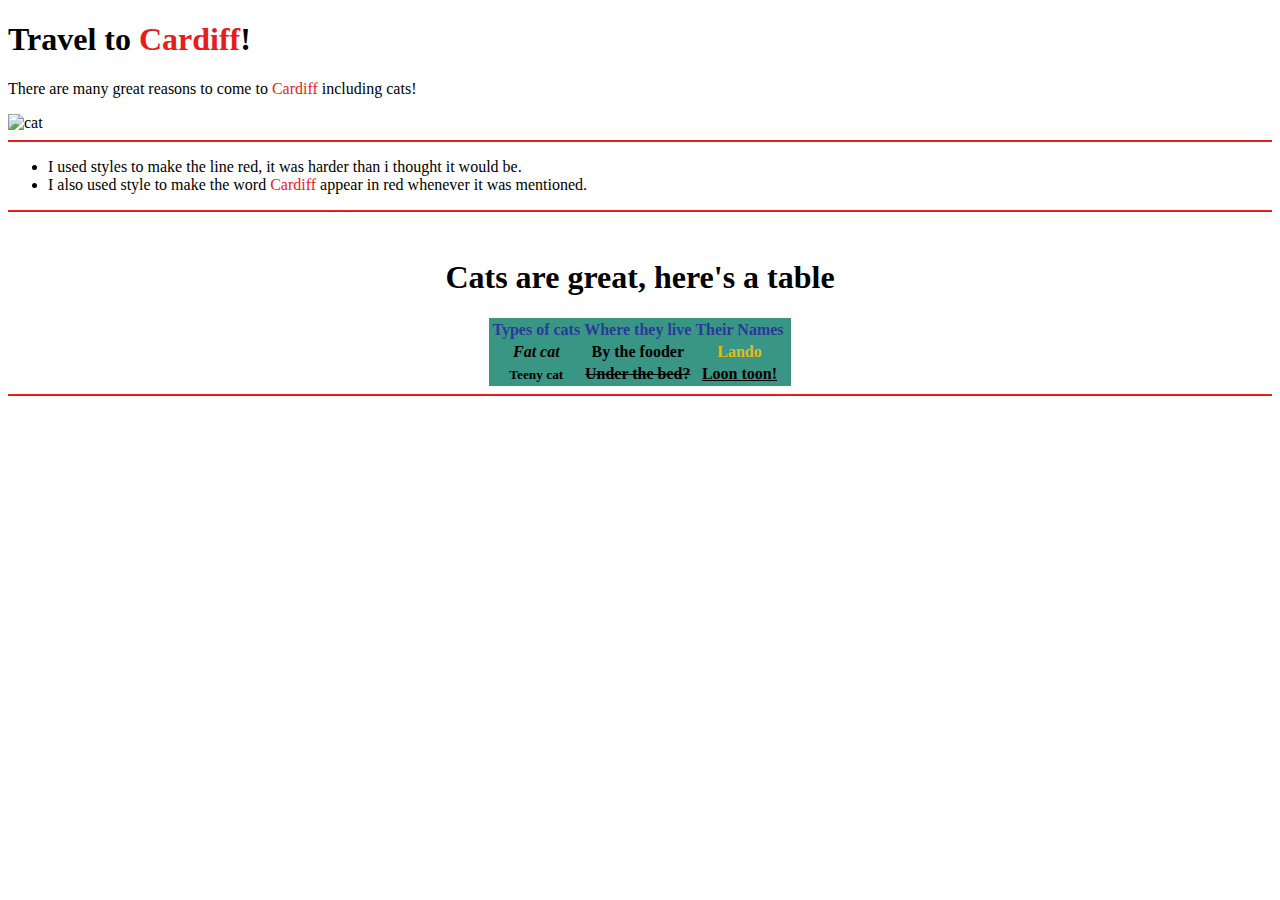
==== index.html @ a4ede096 "Update index.html" ====
<!DOCTYPE html>
<html>
    <head>
        <meta charset="utf-8">
        <title>Project: Travel webpage</title>
        <style>
            .cardiff {
                color:rgb(232, 28, 28);
            }
            hr {
                height:2px;
                border-width:0;
                color:rgb(232, 28, 28);
                background-color:rgb(232, 28, 28);
            }
            th {
                margin:center;
            }
            #tableHeaders {
                color:rgb(43, 57, 153);
            }
            #lando {
                color:rgb(227, 186, 22);
            }
            #cats {
                text-align:center;
            }
            table {
                margin-left:auto;
                margin-right:auto;
                background-color:rgb(57, 150, 133);
            }
        </style>
    </head>
    <body>
    
        <h1>Travel to <span class="cardiff">Cardiff</span>!</h1>
        <p> There are many great reasons to come to <span class="cardiff">Cardiff</span> including cats!</p>
        <img src="https://cdn.kastatic.org/third_party/javascript-khansrc/live-editor/build/images/animals/cat.png" alt="cat" width="400">
        <hr>
        <ul>
            <li>I used styles to make the line red, it was harder than i thought it would be.</li>
            <li>I also used style to make the word <span class="cardiff">Cardiff</span> appear in red whenever it was mentioned.</li>
        </ul>
        <hr>
        <br>
        <h1 id="cats">Cats are great, here's a table</h1>
        <table>
            <tr id="tableHeaders">
                <th>Types of cats</th>
                <th>Where they live</th>
                <th>Their Names<th>
           </tr>
           <tr>
               <th><em>Fat cat</em></th>
               <th><b>By the fooder</b></th>
               <th id="lando">Lando</th>
           </tr>
           <tr>
               <th><small>Teeny cat</small></th>
               <th><s>Under the bed?</s></th>
               <th><u>Loon toon!</u></th>
           </tr>
        </table>
        <hr>
    </body>
</html>
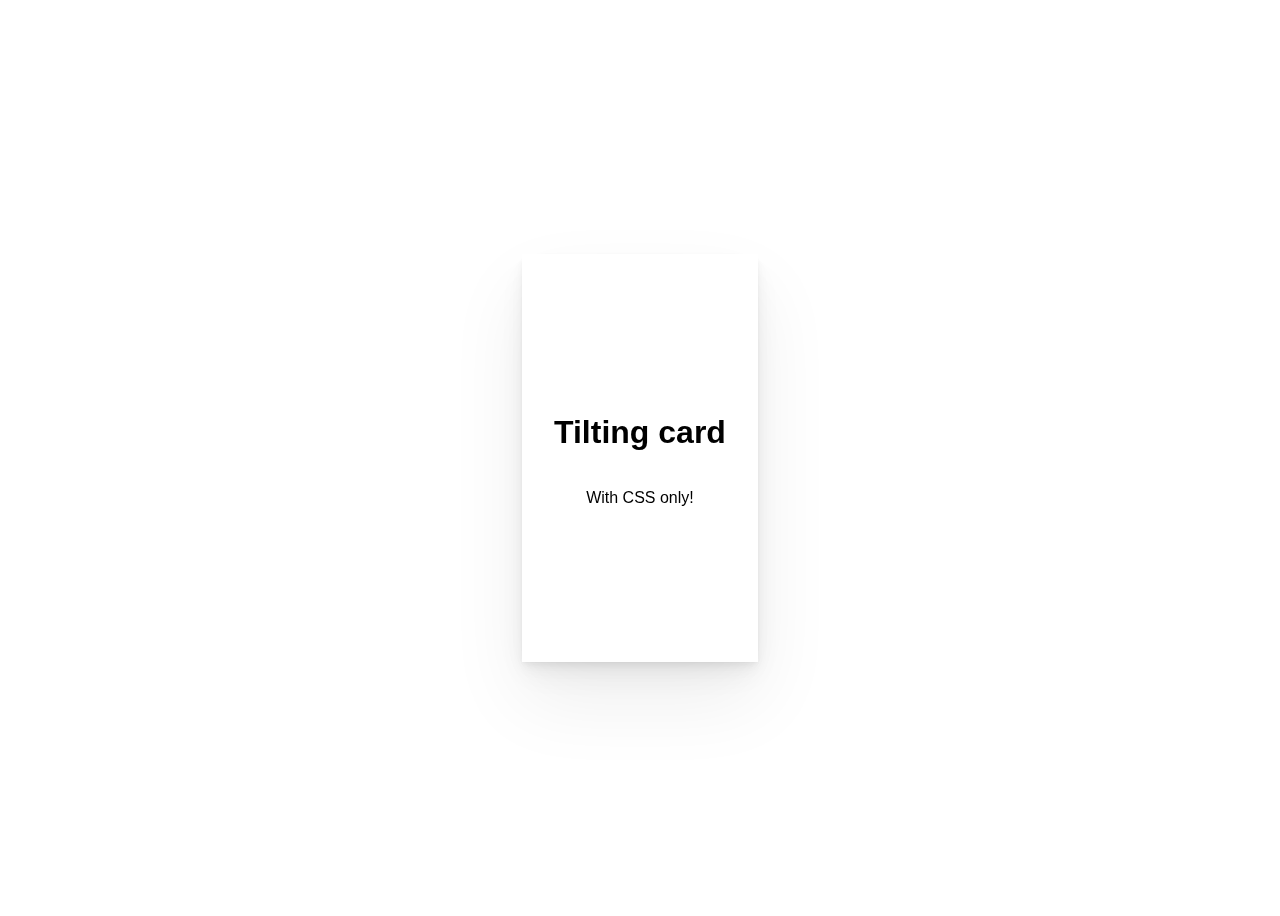
==== commit d28c4367: "Add files via upload" ====
--- a/index.html
+++ b/index.html
@@ -1,67 +1,33 @@
 <!DOCTYPE html>
+
 <html>
     <head>
-        <meta charset="utf-8">
-        <title>Project: Travel webpage</title>
-        <style>
-            .cardiff {
-                color:rgb(232, 28, 28);
-            }
-            hr {
-                height:2px;
-                border-width:0;
-                color:rgb(232, 28, 28);
-                background-color:rgb(232, 28, 28);
-            }
-            th {
-                margin:center;
-            }
-            #tableHeaders {
-                color:rgb(43, 57, 153);
-            }
-            #lando {
-                color:rgb(227, 186, 22);
-            }
-            #cats {
-                text-align:center;
-            }
-            table {
-                margin-left:auto;
-                margin-right:auto;
-                background-color:rgb(57, 150, 133);
-            }
-        </style>
+      <title>Tilting CSS</title>
+      <link href="./resources/css/index.css" type="text/css" rel="stylesheet">
     </head>
     <body>
-    
-        <h1>Travel to <span class="cardiff">Cardiff</span>!</h1>
-        <p> There are many great reasons to come to <span class="cardiff">Cardiff</span> including cats!</p>
-        <img src="https://cdn.kastatic.org/third_party/javascript-khansrc/live-editor/build/images/animals/cat.png" alt="cat" width="400">
-        <hr>
-        <ul>
-            <li>I used styles to make the line red, it was harder than i thought it would be.</li>
-            <li>I also used style to make the word <span class="cardiff">Cardiff</span> appear in red whenever it was mentioned.</li>
-        </ul>
-        <hr>
-        <br>
-        <h1 id="cats">Cats are great, here's a table</h1>
-        <table>
-            <tr id="tableHeaders">
-                <th>Types of cats</th>
-                <th>Where they live</th>
-                <th>Their Names<th>
-           </tr>
-           <tr>
-               <th><em>Fat cat</em></th>
-               <th><b>By the fooder</b></th>
-               <th id="lando">Lando</th>
-           </tr>
-           <tr>
-               <th><small>Teeny cat</small></th>
-               <th><s>Under the bed?</s></th>
-               <th><u>Loon toon!</u></th>
-           </tr>
-        </table>
-        <hr>
+      <div class="tilting-card-wrapper">
+        <div class="mouse-position-tracker"></div>
+        <div class="mouse-position-tracker"></div>
+        <div class="mouse-position-tracker"></div>
+        <div class="mouse-position-tracker"></div>
+        <div class="mouse-position-tracker"></div>
+        <div class="mouse-position-tracker"></div>
+        <div class="mouse-position-tracker"></div>
+        <div class="mouse-position-tracker"></div>
+        <div class="mouse-position-tracker"></div>
+
+        <div class="tilting-card-content">
+            <h1>Tilting card</h1>
+            <p>With CSS only!</p>
+        </div>
+      </div>
+
+
+
+
+
+
+
     </body>
-</html>
+</html>--- a/resources/css/index.css
+++ b/resources/css/index.css
@@ -0,0 +1,119 @@
+.tilting-card-wrapper {
+    display: grid;
+    grid-template-columns: repeat(3, 1fr);
+    grid-template-rows: repeat(3, 1fr);
+    position: relative;
+}
+
+.tilting-card-content {
+    --perspective: 500px;
+    --rotateX: 0;
+    --rotateY: 0;
+    --angle: 15deg;
+
+    grid-column: 1 / -1;
+    grid-row: 1 / -1;
+
+    display: grid;
+    place-content: center;
+    text-align: center;
+    box-shadow: var(--shadow);
+    padding: 2rem;
+    aspect-ratio: 1 / 2;
+    transform: 
+      perspective(var(--perspective))
+      rotateX(var(--rotateX))
+      rotateY(var(--rotateY));
+    transition: transform 350ms ease;
+}
+
+.mouse-position-tracker {
+    position: absolute;
+    inset: 0;
+    z-index: 2;
+    opacity: 0.2;
+}
+/*on hover action for each cell (1-9)*/
+.mouse-position-tracker:nth-child(1):hover ~ .tilting-card-content {
+    --rotateX: var(--angle);
+    --rotateY: calc(var(--angle) * -1);
+}
+
+.mouse-position-tracker:nth-child(2):hover ~ .tilting-card-content {
+    --rotateX: var(--angle);
+}
+
+.mouse-position-tracker:nth-child(3):hover ~ .tilting-card-content {
+    --rotateX: var(--angle);
+    --rotateY: var(--angle);
+}
+
+.mouse-position-tracker:nth-child(4):hover ~ .tilting-card-content {
+    --rotateY: calc(var(--angle) * -1);
+}
+
+.mouse-position-tracker:nth-child(6):hover ~ .tilting-card-content {
+    --rotateY: var(--angle);
+}
+
+.mouse-position-tracker:nth-child(7):hover ~ .tilting-card-content {
+    --rotateX: calc(var(--angle) * -1);
+    --rotateY: calc(var(--angle) * -1);
+}
+
+.mouse-position-tracker:nth-child(8):hover ~ .tilting-card-content {
+    --rotateX: calc(var(--angle) * -1);
+}
+
+.mouse-position-tracker:nth-child(9):hover ~ .tilting-card-content {
+    --rotateX: calc(var(--angle) * -1);
+    --rotateY: var(--angle);
+}
+
+
+/* 3rd 6th 9th */
+.mouse-position-tracker:nth-of-type(3n) {
+    grid-column: 3 / 4;
+}
+
+/* 2nd 5th 8th */
+.mouse-position-tracker:nth-of-type(3n - 1) {
+    grid-column: 2 / 3;
+}
+
+/* 1st 4th 7th */
+.mouse-position-tracker:nth-of-type(3n - 2) {
+    grid-column: 1 / 2;
+}
+
+/* 1 - 3 */
+.mouse-position-tracker:nth-child(n + 1):nth-child(-n + 3) {
+    grid-row: 1 / 2;
+}
+
+/* 4 - 6 */
+.mouse-position-tracker:nth-child(n + 4):nth-child(-n + 6) {
+    grid-row: 2 / 3;
+}
+
+/* 7 - 9 */
+.mouse-position-tracker:nth-child(n + 7):nth-child(-n + 9) {
+    grid-row: 3 / 4;
+}
+
+:root{
+    --shadow: 
+    0px 1px 2.2px rgba(0, 0, 0, 0.02),
+    0px 2.5px 5.3px rgba(0, 0, 0, 0.028),
+    0px 4.6px 10px rgba(0, 0, 0, 0.035),
+    0px 8.3px 17.9px rgba(0, 0, 0, 0.042),
+    0px 15.5px 33.4px rgba(0, 0, 0, 0.05),
+    0px 37px 80px rgba(0, 0, 0, 0.07);
+}
+
+body {
+    display: grid;
+    place-content: center;
+    min-height: 100vh;
+    font-family: Arial, Helvetica, sans-serif;
+}